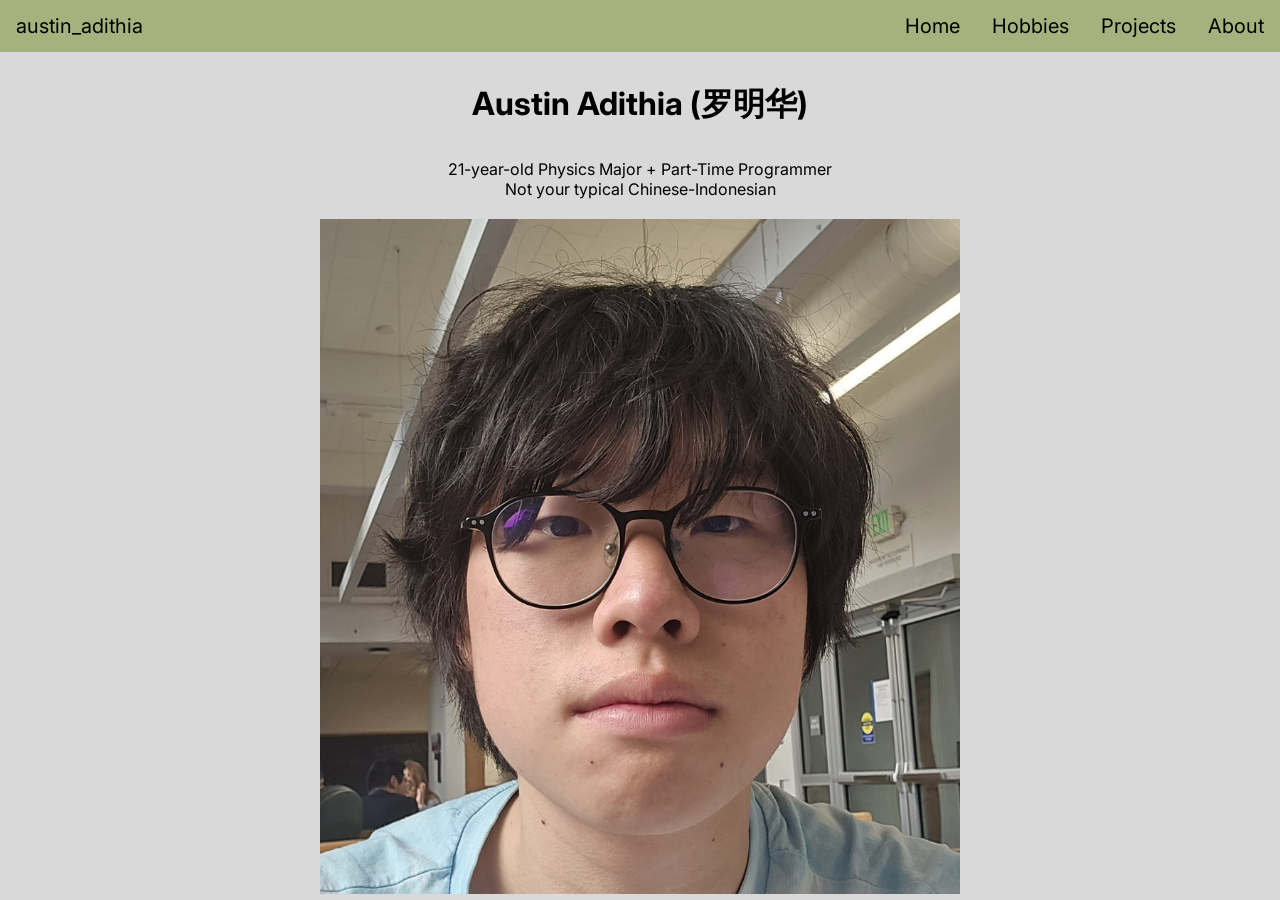
==== index.html @ 789e244f "first commit" ====
<!DOCTYPE html>
<html lang="en">
<head>
    <meta charset="UTF-8">
    <meta name="viewport" content="width=device-width, initial-scale=1.0">
    <title>Depressed Chindo | Home</title>
    <link rel="stylesheet" href="style.css">
    <link href='https://fonts.googleapis.com/css?family=Inter' rel='stylesheet'>
    <style>
        body {
            font-family: 'Inter';
            font-style: normal;
            background-color: #d9d9d9;
        }
        h1 {
            padding: 10px;
            text-align: center;
        }
        p {
            margin: 0;
            text-align: center;
        }
        #imgs {
            width: 50%;
            margin-top: 20px;
            margin-left: auto;
            margin-right: auto;
        }

        #imgs img {
            width: 100%;
        }
        .container {
            display: flex;
        }
    </style>
</head>
<body>
    <nav id="nav_bar">
        <a href="index.html" class="left_link">austin_adithia</a>
        <a href="about.html" class="right_link">About</a>
        <a href="projects.html" class="right_link">Projects</a>
        <a href="hobbies.html" class="right_link">Hobbies</a>
        <a href="index.html" class="right_link">Home</a>
    </nav>
    <div id="intro_text">
        <h1>Austin Adithia (罗明华)</h1>
        <p>21-year-old Physics Major + Part-Time Programmer</p>
        <p>Not your typical Chinese-Indonesian</p>
    </div>
    <div id="imgs" class="container">
        <img src="img/austin_main_photo.jpeg" alt="">
    </div>
</body>
</html>
---- style.css ----
body {
    margin: 0;
}

#nav_bar {
    overflow: hidden;
    background-color: #a5b27d;
    width: 100%;
    margin: 0;
    padding: 0;
}

#nav_bar a {
    padding: 14px 16px;
    text-decoration: none;
    font-size: 20px;
    color: black;
    text-align: center;
    transition: 1s;
}

#nav_bar a:hover {
    background-color:#859066;
}

.left_link {
    float: left;
}

.right_link {
    float: right;
}
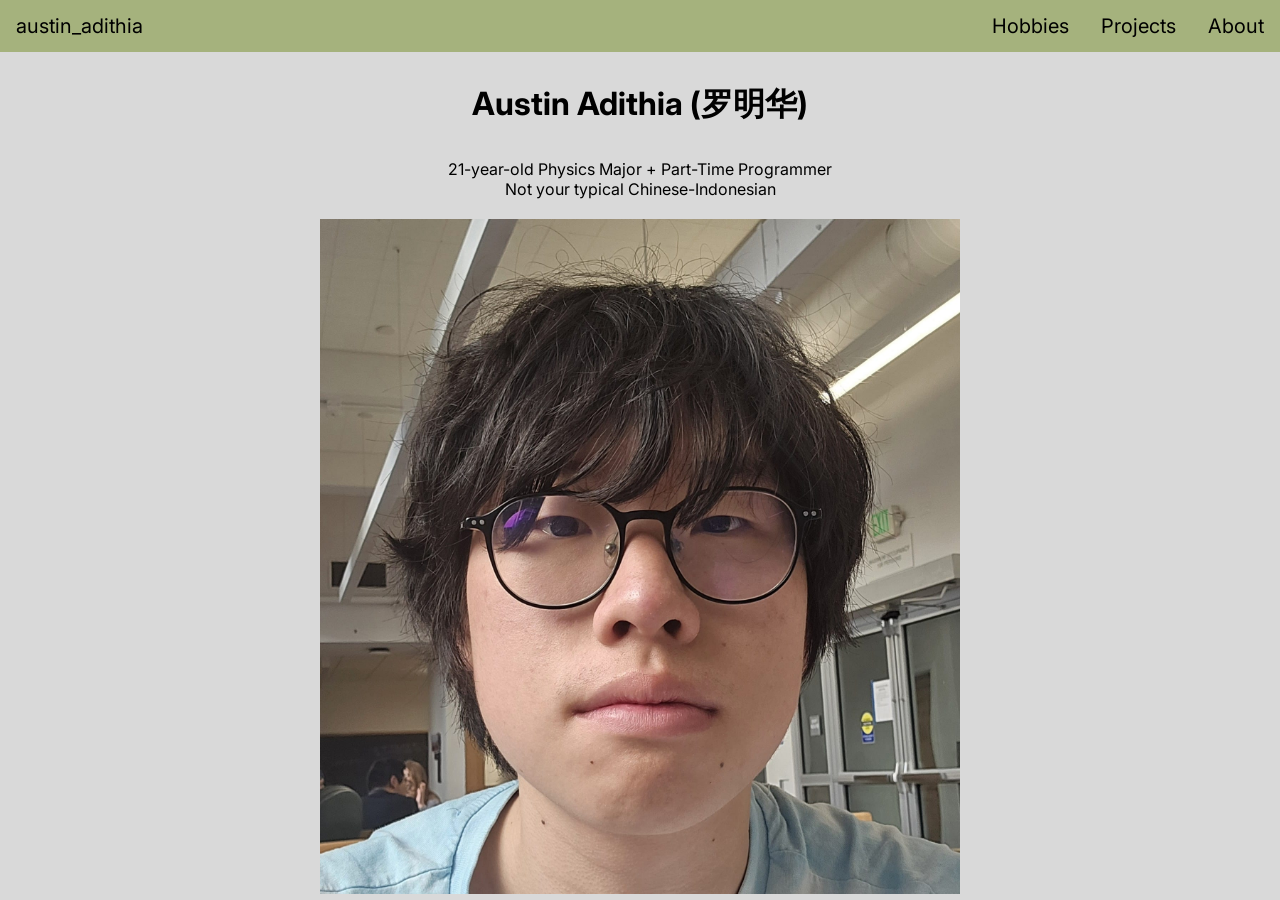
==== commit 35cf70fd: "second commit" ====
--- a/index.html
+++ b/index.html
@@ -41,7 +41,6 @@
         <a href="about.html" class="right_link">About</a>
         <a href="projects.html" class="right_link">Projects</a>
         <a href="hobbies.html" class="right_link">Hobbies</a>
-        <a href="index.html" class="right_link">Home</a>
     </nav>
     <div id="intro_text">
         <h1>Austin Adithia (罗明华)</h1>
